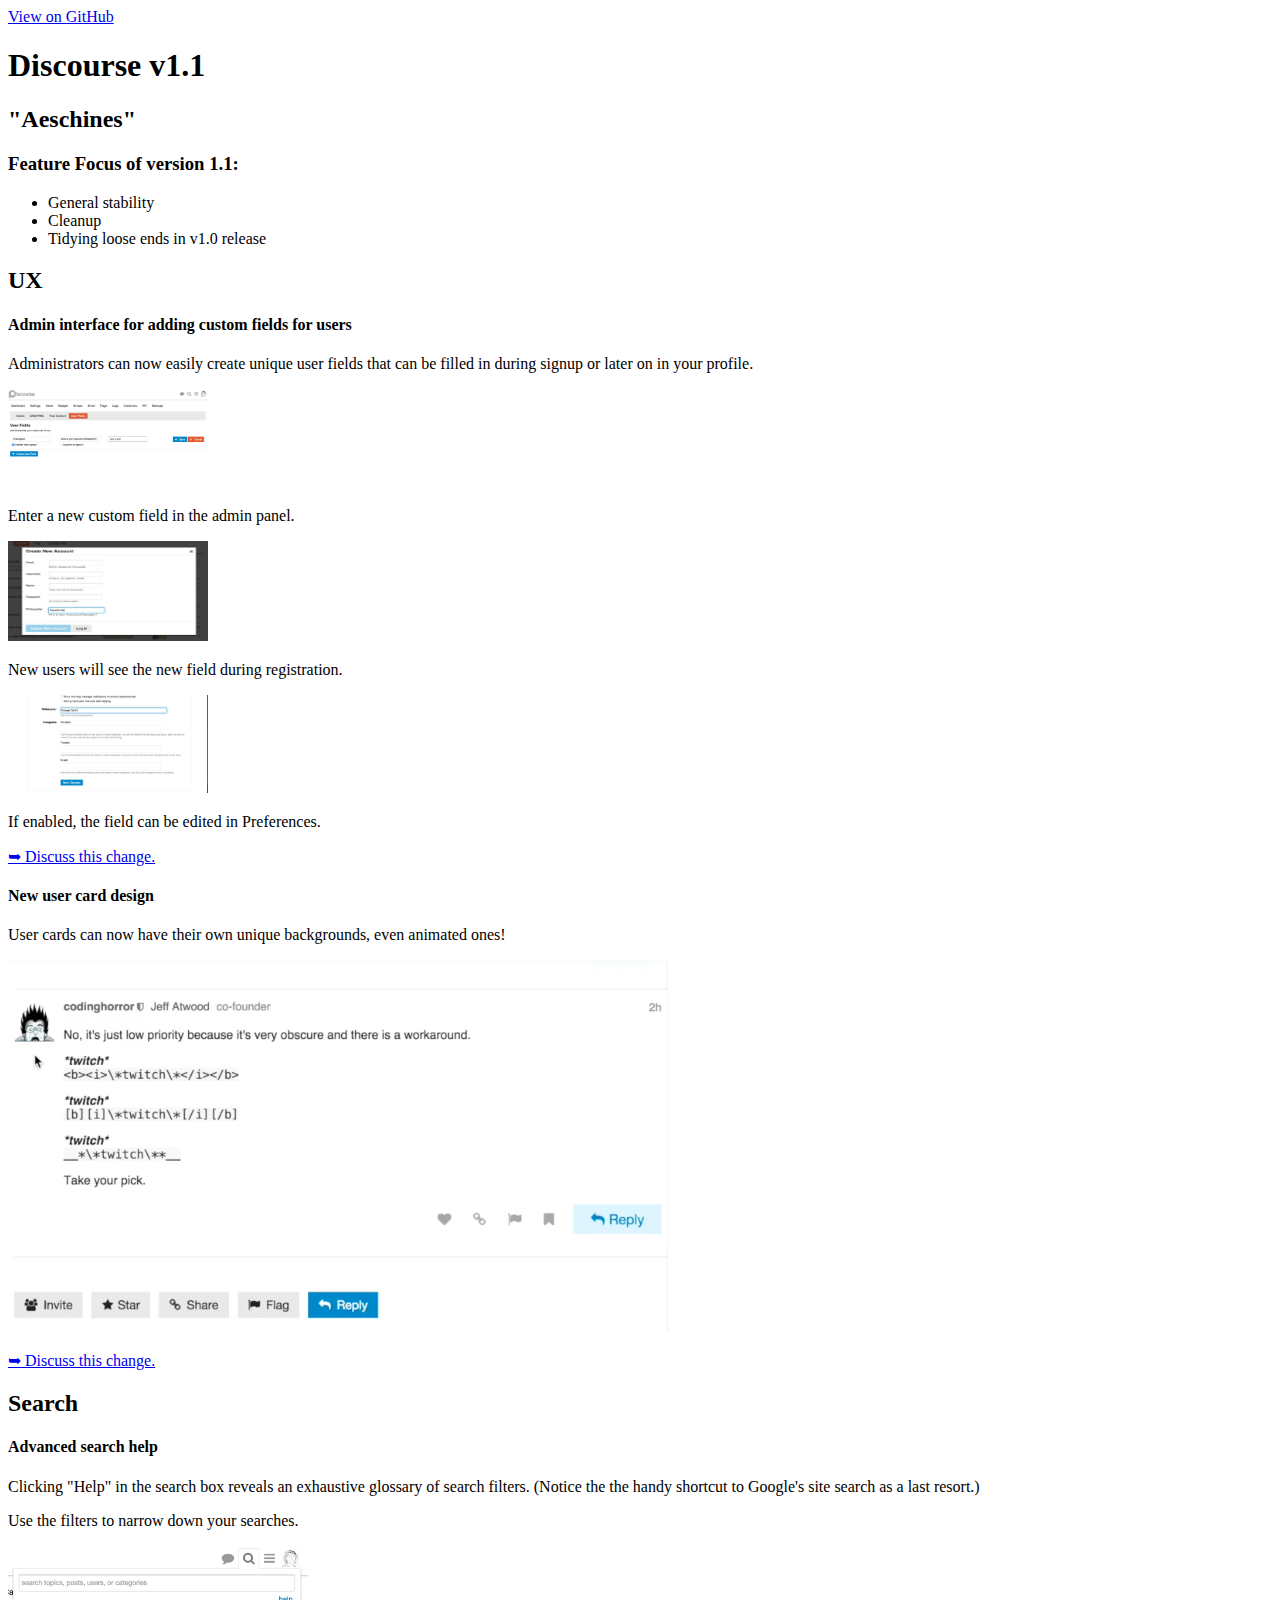
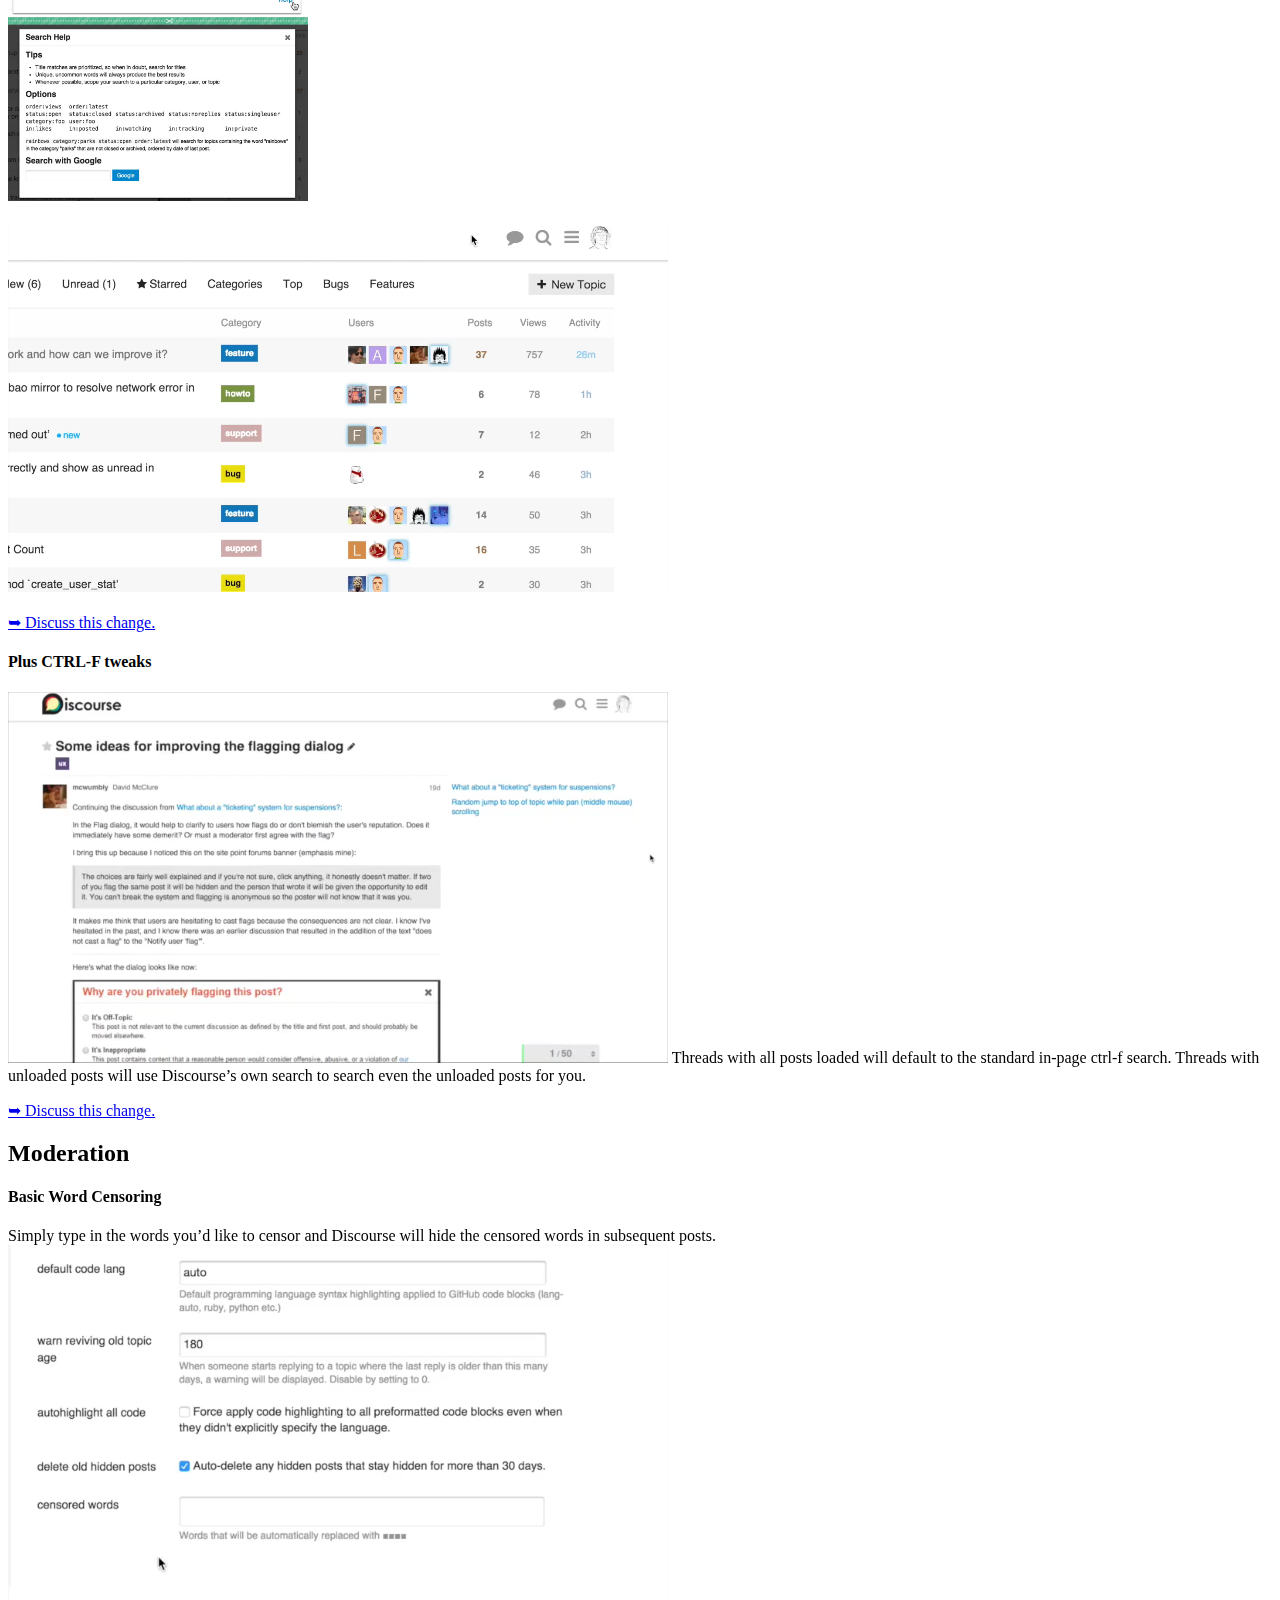
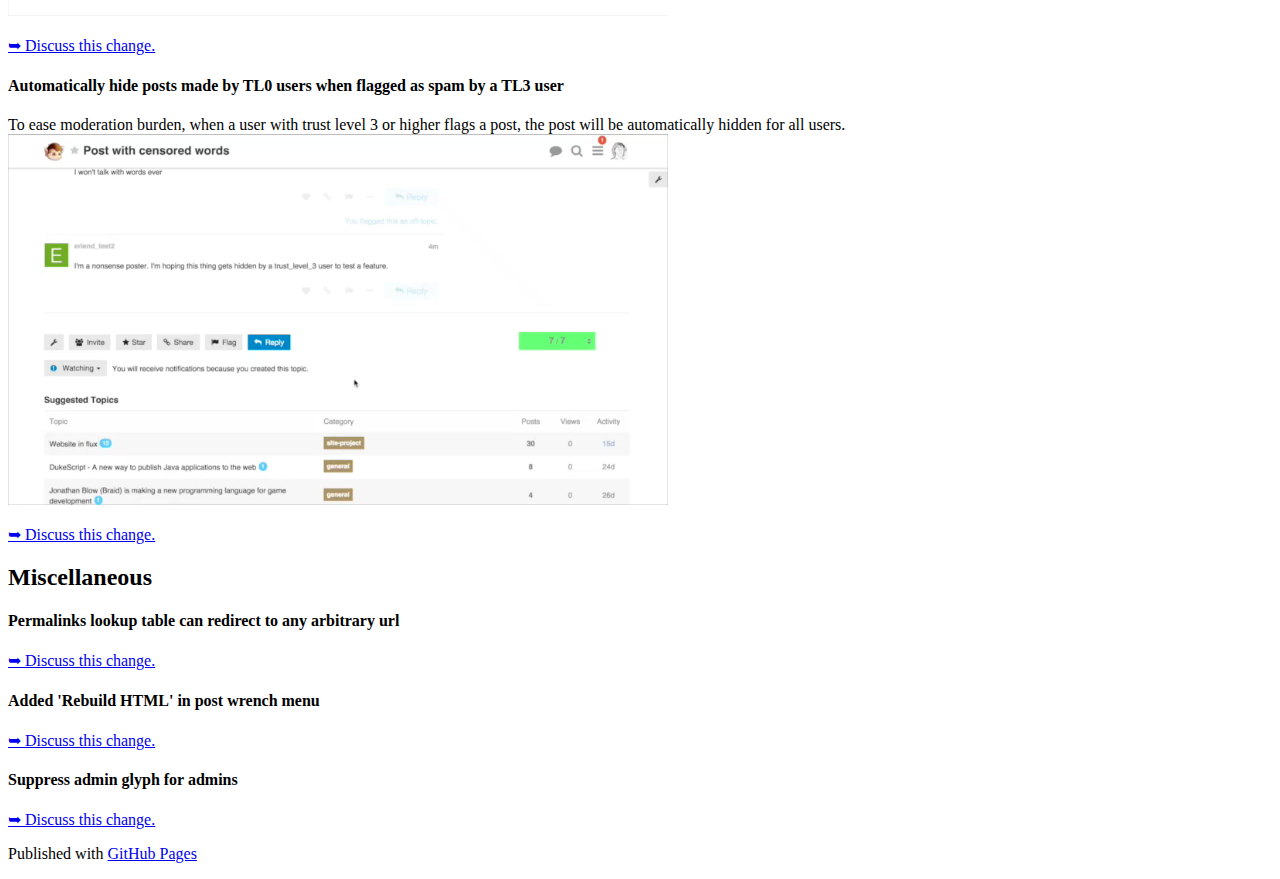
==== features/feature1.html @ ac21b7d9 "New page" ====
<!DOCTYPE html>
<html>

  <head>
    <meta charset='utf-8'>
    <meta http-equiv="X-UA-Compatible" content="chrome=1">
    <meta name="description" content="Erlend Pagetest : GitHub page for Erlend">

    <link rel="stylesheet" type="text/css" media="screen" href="stylesheets/stylesheet.css">

    <title>Erlend Pagetest</title>
  </head>

  <body>

    <!-- HEADER -->
    <div id="header_wrap" class="outer">
        <header class="inner">
          <a id="forkme_banner" href="https://github.com/erlend-sh">View on GitHub</a>

          <h1 id="project_title">Discourse v1.1</h1>
          <h2 id="project_tagline">"Aeschines"</h2>

        </header>
    </div>

    <!-- MAIN CONTENT -->
    <div id="main_content_wrap" class="outer">
      <section id="main_content" class="inner">

<h3>Feature Focus of version 1.1:</h3>

<p><ul>
  <li>General stability</li>
  <li>Cleanup</li>
  <li>Tidying loose ends in v1.0 release</li>
</ul>

<h2>UX</h2>

<h4>Admin interface for adding custom fields for users</h4>
<p>Administrators can now easily create unique user fields that can be filled in during signup or later on in your profile.</p>

  <div class="grid grid-pad">
    <div class="col-1-3">
       <div class="content">
           <a target="_blank" href="../images/discourse-customfield1.jpg"><img width="200" src="../images/discourse-customfield1.jpg"></a>
           <p>Enter a new custom field in the admin panel.</p>
       </div>
    </div>
    <div class="col-1-3">
       <div class="content">
           <a target="_blank" href="../images/discourse-customfield2.jpg"><img width="200" height="100" src="../images/discourse-customfield2.jpg"></a>
           <p>New users will see the new field during registration.</p>
       </div>
    </div>
    <div class="col-1-3">
       <div class="content">
           <a target="_blank" href="../images/discourse-customfield3.jpg"><img width="200" src="../images/discourse-customfield3.jpg"></a>
           <p>If enabled, the field can be edited in Preferences.</p>
       </div>
    </div>
</div>
        <p>
          <a href="https://www.google.no/search?q=site:https://meta.discourse.org+custom+user+field&gws_rd=cr&ei=QjStVIqmCsLlUsKsguAK"> &#10149; Discuss this change.</a>
        </p>

<h4>New user card design</h4>
<p>User cards can now have their own unique backgrounds, even animated ones!</p>
<p>
  <video width="660" autoplay loop>
  <source src="../images/fancy-card.mp4" type="video/mp4">
Your browser does not support the video tag.
</video>
</p>
        <p>
          <a href="https://www.google.no/search?q=site:https://meta.discourse.org+user+card+design&gws_rd=cr&ei=WDStVLDAAoKAU66Wg7gD"> &#10149; Discuss this change.</a>
        </p>

<h2>Search</h2>

        <h4>Advanced search help</h4>

        <div class="grid grid-pad">
    <div class="col-1-2">
       <div class="content">
           <p>
        Clicking "Help" in the search box reveals an exhaustive glossary of search filters. (Notice the the handy shortcut to Google's site search as a last resort.)
          </p>
          <p>Use the filters to narrow down your searches. </p>
       </div>
    </div>
    <div class="col-1-2">
       <div class="content">
              <a target="_blank" href="../images/discourse-search-help.jpg"><img src="../images/discourse-search-help.jpg" width="300"/></a>
       </div>
    </div>
</div>
        
        <p>
  <video width="660" autoplay loop>
  <source src="../images/search-filters.mp4" type="video/mp4">
Your browser does not support the video tag.
</video>
</p>
        <p>
          <a href="https://www.google.no/search?q=site:https://meta.discourse.org+advanced+search+help&gws_rd=cr&ei=cTStVLjuKYTyUrqwgrgG"> &#10149; Discuss this change.</a>
        </p>

          <h4>Plus CTRL-F tweaks</h4>
<p>
  <video width="660" autoplay loop>
  <source src="../images/ctrl-f-search-small.mp4" type="video/mp4">
Your browser does not support the video tag.
</video>
  Threads with all posts loaded will default to the standard in-page ctrl-f search.
Threads with unloaded posts will use Discourse’s own search to search even the unloaded posts for you.
          </p>
        <p>
          <a href="https://www.google.no/search?q=site:https://meta.discourse.org+ctrl-f+search&gws_rd=cr&ei=WjGtVKDkLoGwUc7Sg7AB"> &#10149; Discuss this change.</a>
        </p>

          <h2>Moderation</h2>

          <h4>Basic Word Censoring</h4>
<p>
   Simply type in the words you’d like to censor and Discourse will hide the censored words in subsequent posts.
  <video width="660" autoplay loop>
  <source src="../images/censored-words-small.mp4" type="video/mp4">
Your browser does not support the video tag.
</video>
          </p>
        <p>
          <a href="https://www.google.no/search?q=site:https://meta.discourse.org+word+censoring&gws_rd=cr&ei=-TutVLuHHYnuUMONhIgL"> &#10149; Discuss this change.</a>
        </p>


          <h4>Automatically hide posts made by TL0 users when flagged as spam by a TL3 user</h4>
          <p>To ease moderation burden, when a user with trust level 3 or higher flags a post, the post will be automatically hidden for all users.
            <video width="660" autoplay loop>
  <source src="../images/trust-level-hide-small.mp4" type="video/mp4">
Your browser does not support the video tag.
</video>
        </p>
        <p>
          <a href="https://www.google.no/search?q=site:https://meta.discourse.org+hide+posts+by+tl0+users&gws_rd=cr&ei=EzytVNiaA4e5UaOighg"> &#10149; Discuss this change.</a>
        </p>


          <h2>Miscellaneous</h2>

          <h4>Permalinks lookup table can redirect to any arbitrary url</h4>
        <p>
          <a href="https://www.google.no/search?q=site:https://meta.discourse.org+permalinks+lookup+table&gws_rd=cr&ei=NDytVP-xHMz_UNfkg5AI"> &#10149; Discuss this change.</a>
        </p>

          <h4>Added 'Rebuild HTML' in post wrench menu</h4>
        <p>
          <a href="https://www.google.no/search?q=site:https://meta.discourse.org+rebuild+html&gws_rd=cr&ei=RDytVNHQN8f4ULXBgDg"> &#10149; Discuss this change.</a>
        </p>

          <h4>Suppress admin glyph for admins</h4>
          <p>
          <a href="https://www.google.no/search?q=site:https://meta.discourse.org+suppress+admin+glyph&gws_rd=cr&ei=XDytVOLNLYr6UIajgtAD"> &#10149; Discuss this change.</a>
        </p>
      </section>
    </div>

    <!-- FOOTER  -->
    <div id="footer_wrap" class="outer">
      <footer class="inner">
        <p>Published with <a href="http://pages.github.com">GitHub Pages</a></p>
      </footer>
    </div>

    

  </body>
</html>
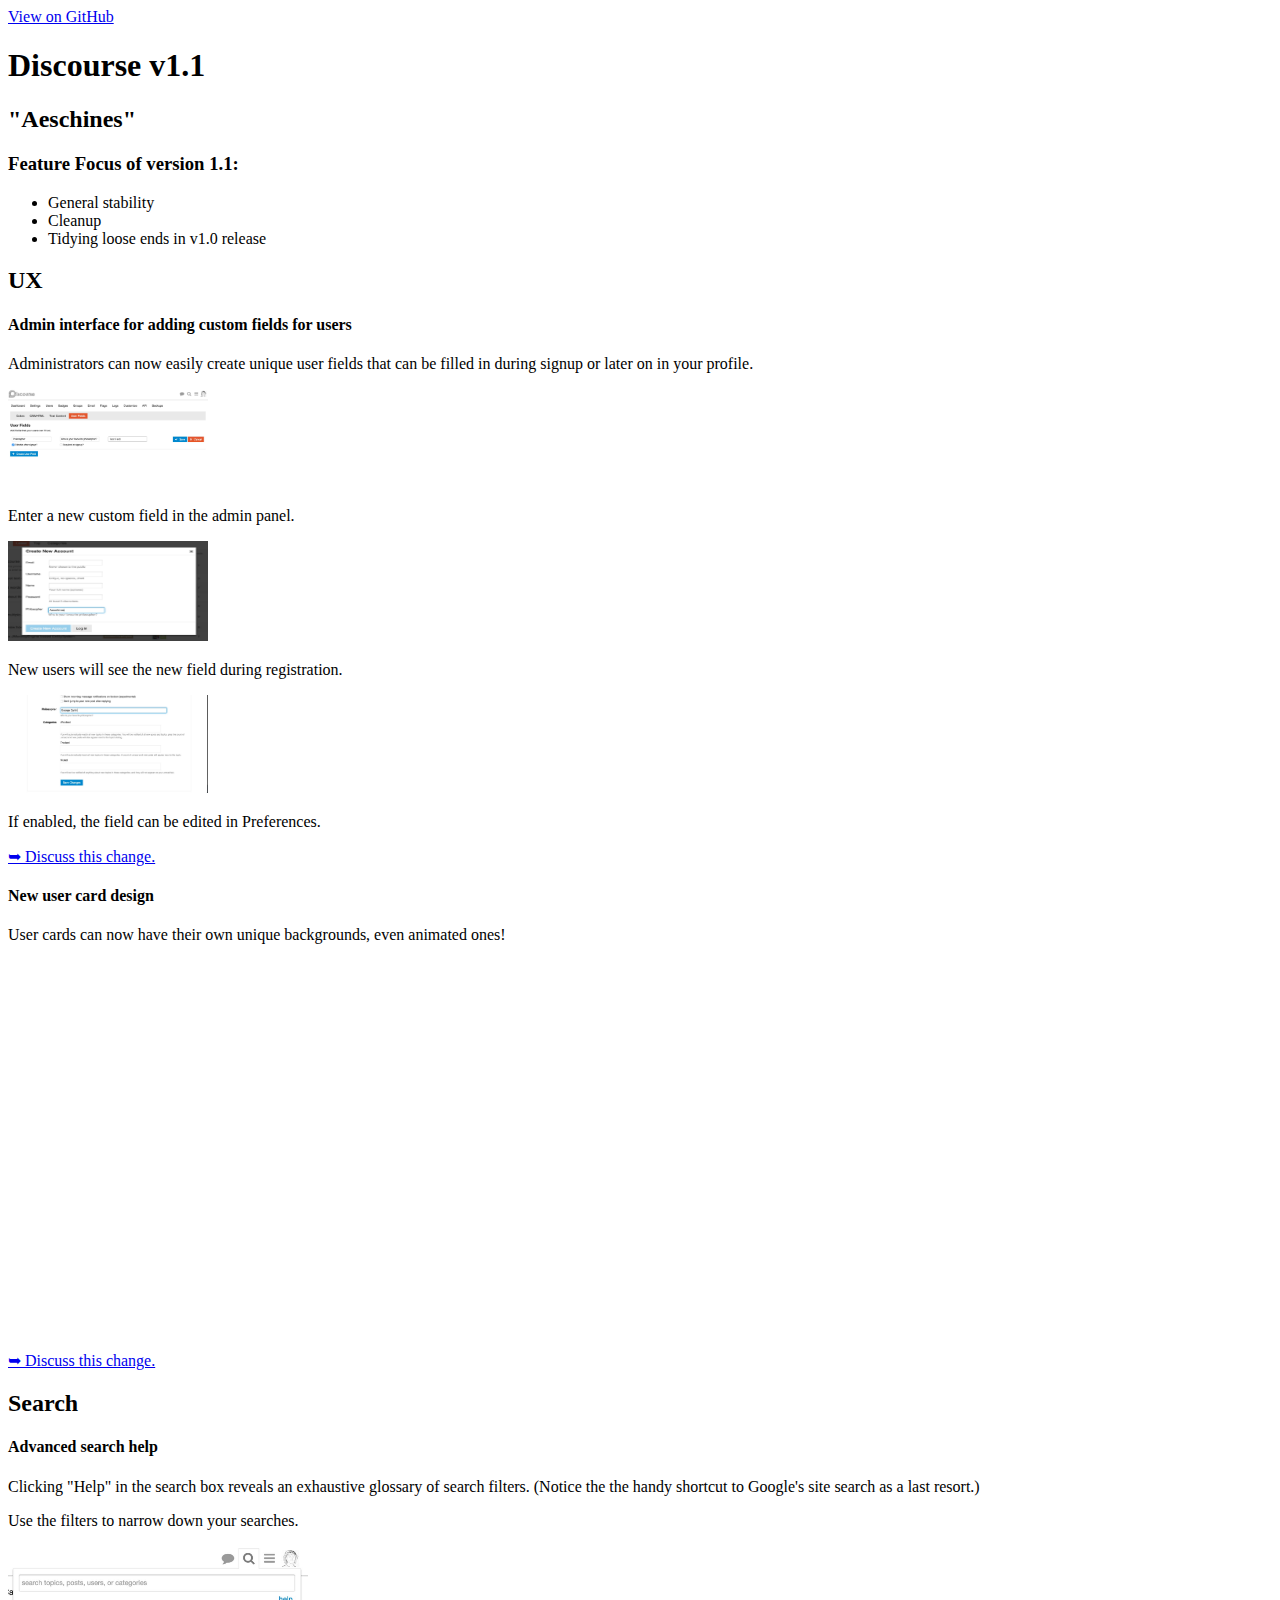
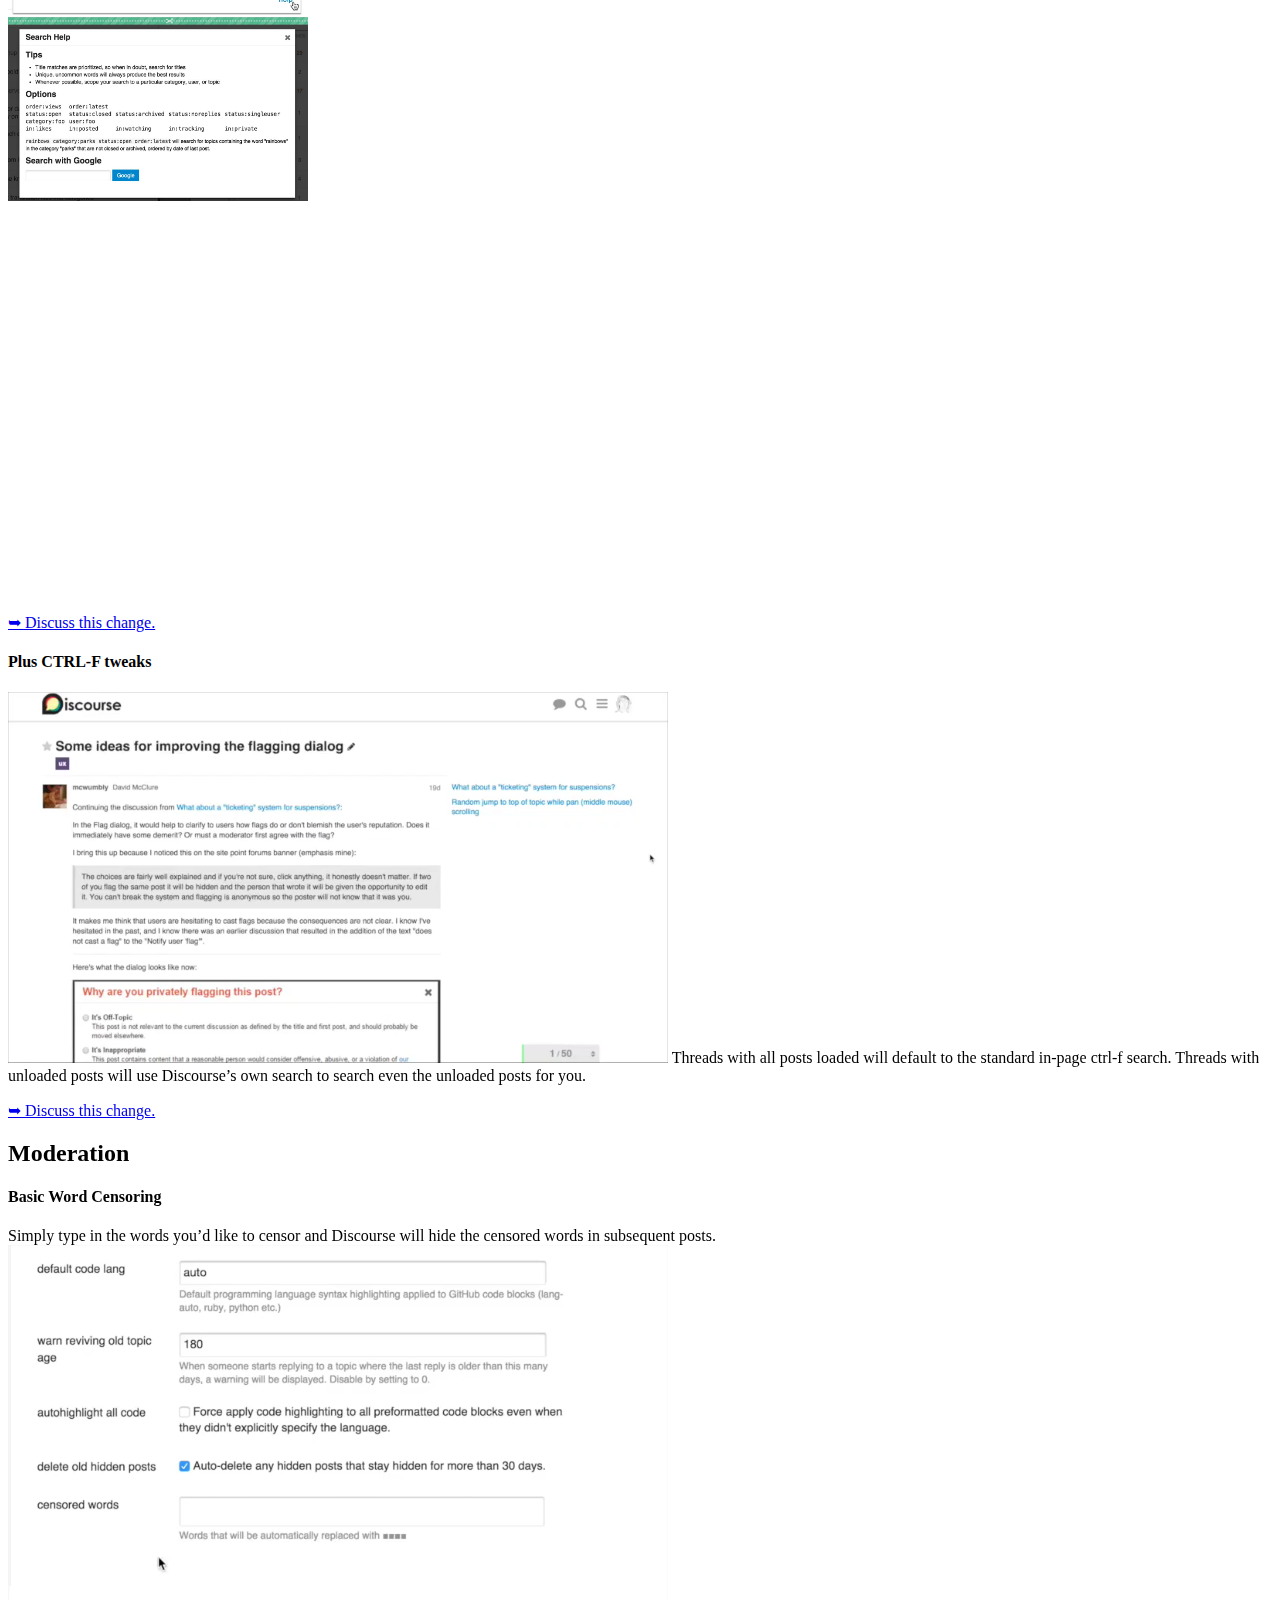
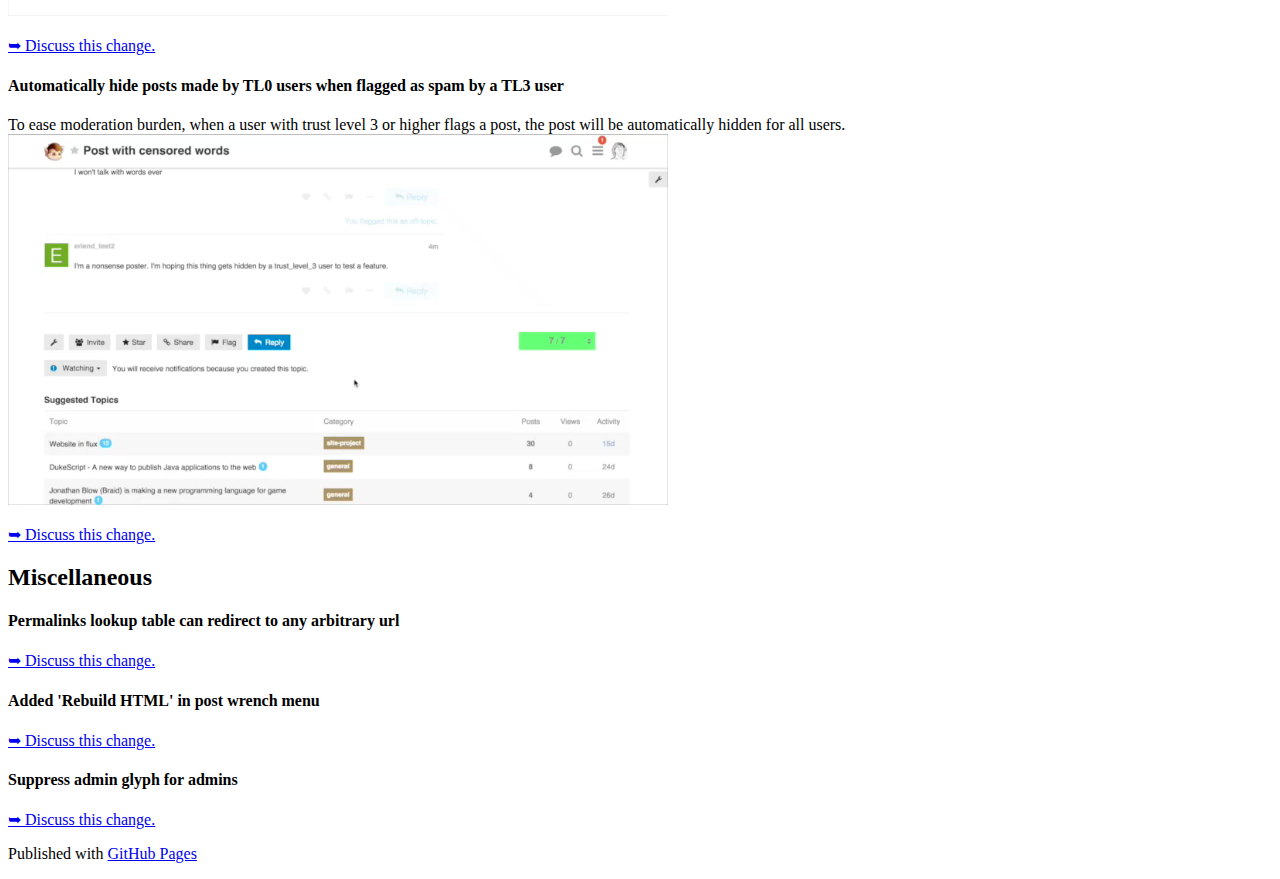
==== commit bf908ea3: "Resolve URL" ====
--- a/features/feature1.html
+++ b/features/feature1.html
@@ -6,7 +6,7 @@
     <meta http-equiv="X-UA-Compatible" content="chrome=1">
     <meta name="description" content="Erlend Pagetest : GitHub page for Erlend">
 
-    <link rel="stylesheet" type="text/css" media="screen" href="stylesheets/stylesheet.css">
+    <link rel="stylesheet" type="text/css" media="screen" href="~/stylesheets/stylesheet.css">
 
     <title>Erlend Pagetest</title>
   </head>
